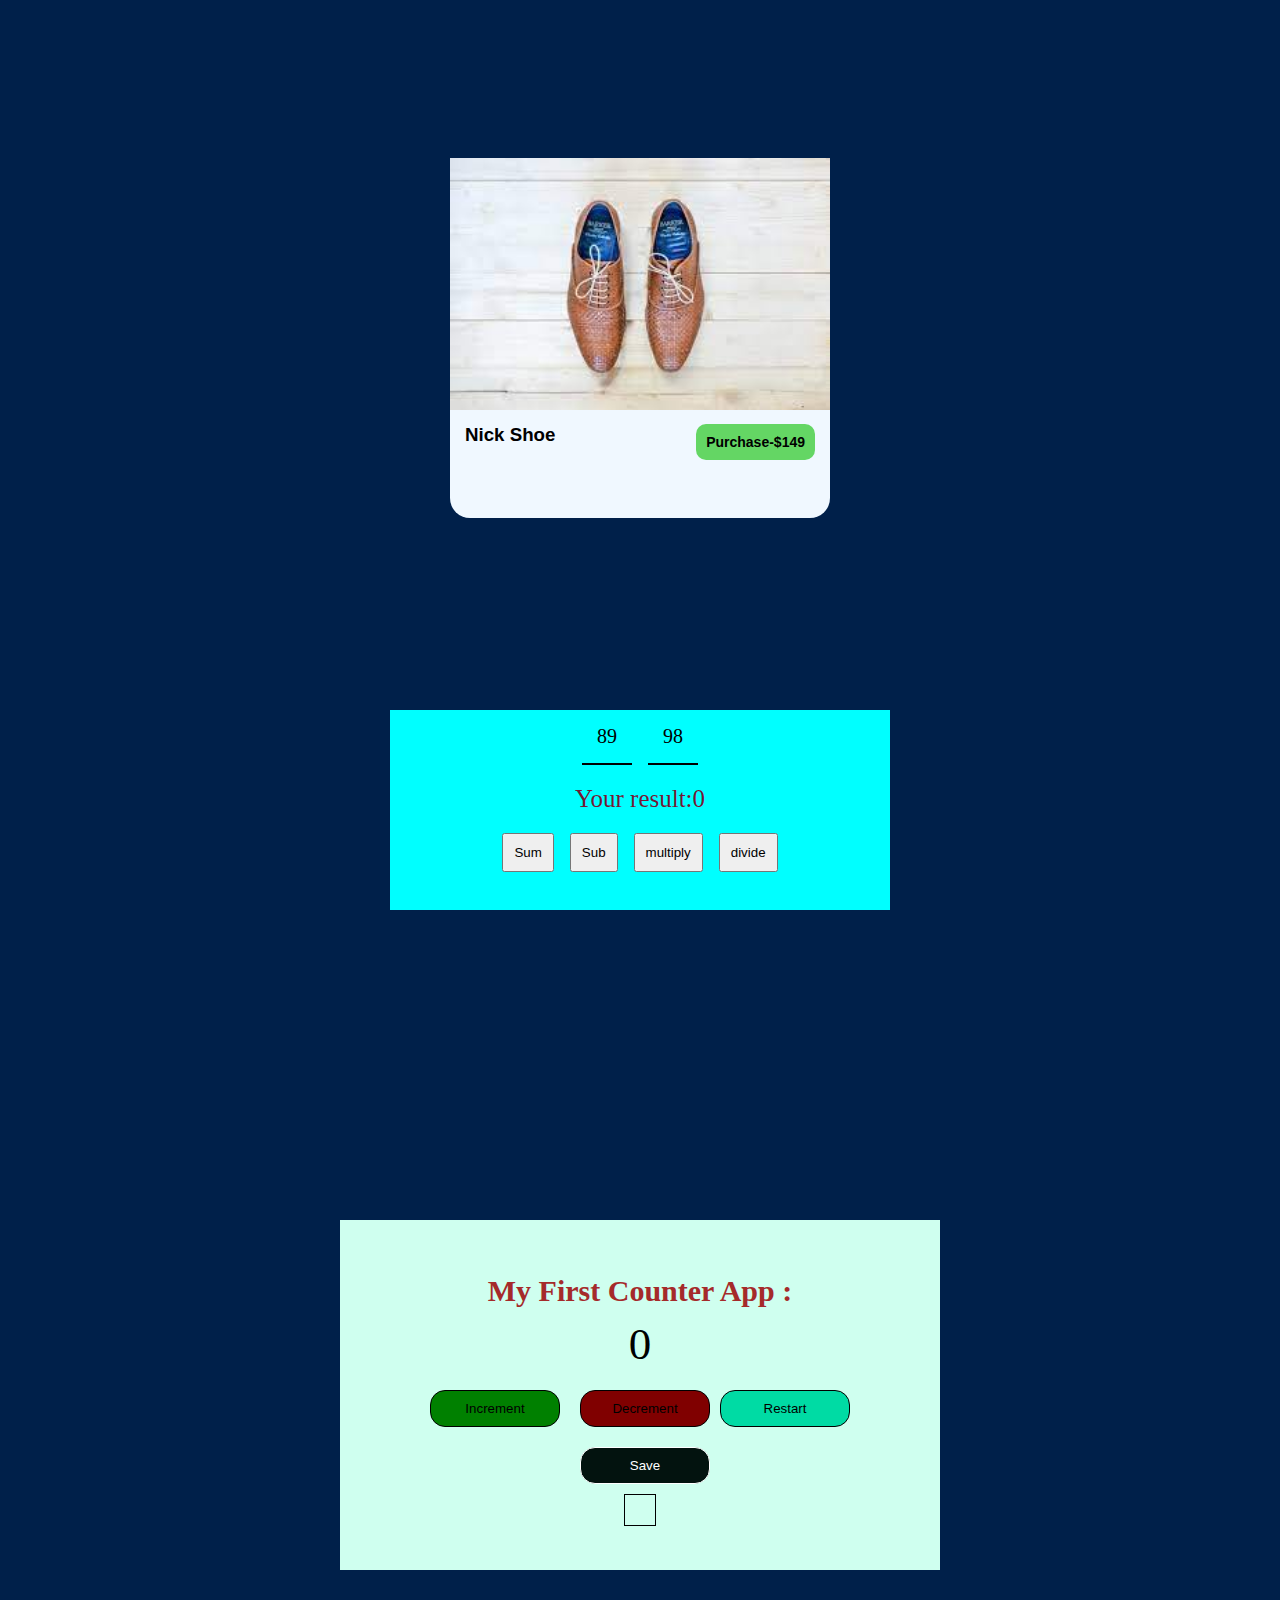
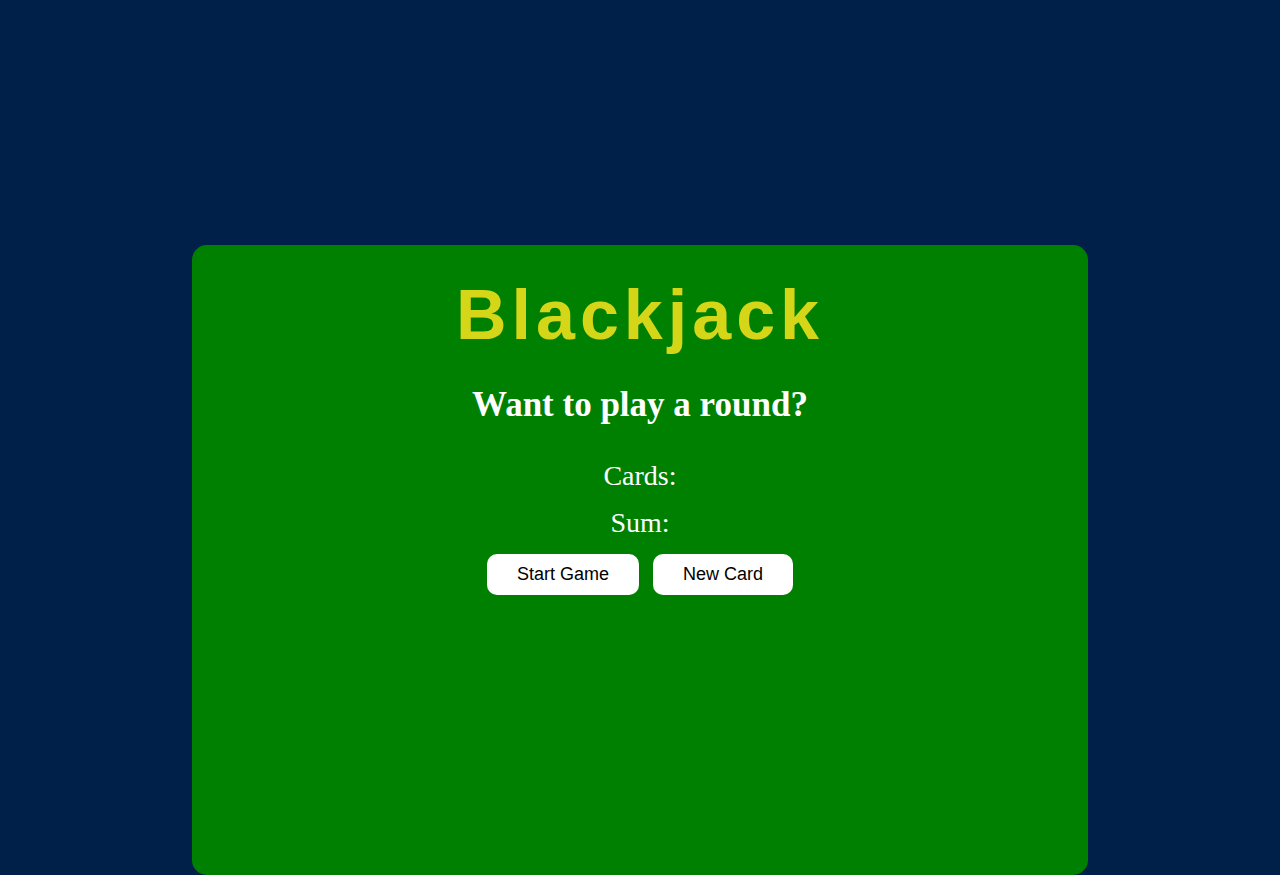
==== lesson-1/index.html @ ee46ca6a "complete-4-mini-js-project" ====
<!DOCTYPE html>
<html lang="en">
  <head>
    <meta charset="UTF-8" />
    <meta http-equiv="X-UA-Compatible" content="IE=edge" />
    <meta name="viewport" content="width=device-width, initial-scale=1.0" />
    <title>e-commerce cart</title>
    <link rel="stylesheet" href="index.css" />
  </head>
  <body>

    <!-- error-messege  -->
    <div class="cart">
      <div class="cart-inner">
        <div class="cart-img">
          <img src="../images/download.jpeg" alt="myshoe" width="100%" />
        </div>
        <div class="cart-details">
          <h3>Nick Shoe</h3>
          <button id="addToCartBtn">Purchase-$149</button>
        </div>
        <p id="error"></p>
      </div>
    </div>



<!-- simple-calculator -->


    <div class="simple-calculator">
      <div class="inner">
        <div class="number">
          <div id="num1">er</div>
          <div id="num2">rge</div>
        </div>
        <p id="result">gre</p>
        <div class="my-btns">
            <button class="btn sum">Sum</button>
             <button class="btn sub">Sub</button>
              <button class="btn multiply">multiply</button>
               <button class="btn divide">divide</button>
        </div>
      </div>
    </div>



    <!-- counter app  -->


    <div class="section1">
      <section class="myFirstCounter">
        <h1>My First Counter App :</h1>
        <div id="countValue">0</div>
        <div class="buttons">
          <button class="mybutton increment">Increment</button>
          <button class="mybutton decrement">Decrement</button>

          <button class="mybutton save">Restart</button>
        </div>
        <div>
          <button class="mybutton btnsave" id="btnsave">Save</button>
        </div>
        <p id="savenumber"></p>
      </section>
    </div>

    <!-- black-jack-cassino -->
        <div class="backjack">
            <div class="backjack-inner">
                <div class="content">
                    <h1>Blackjack</h1>
                    <h3 id="response">Want to play a round?</h3>
                    <p>Cards: <span id="cards"></span> </p>
                    <p>Sum: <span id="sum"></span> </p>
                    <button id="startgame">Start Game</button>
                    <button id="newCard">New Card</button>
                </div>
            </div>
        </div>


    <script src="cart.js"></script>
    <script src="cassino.js"></script>
  </body>
</html>
---- lesson-1/index.css ----
*{
    margin: 0;
    padding: 0;
    box-sizing: border-box;
}
body{
     background-color: #00204a;
}
.cart{
    width: 100%;
    height: 75vh;
    display: flex;
    justify-content: center;
    align-items: center;
}
.cart-inner{
    border-radius: 20px;
    width: 380px;
    height: 360px;
    background-color: aliceblue;
}
.cart-details{

    display: flex;
    justify-content: space-between;
    padding: 10px 15px;
}
.cart-details h3{
    font-family: sans-serif;
    
}
.cart-details button{
    padding: 10px;
    font-size: 14px;
    font-weight: 600;
    background-color: rgb(100, 214, 100);
    border: none;
    transition: 0.5s all ease;
    border-radius: 10px;
}
.cart-details button:hover{
    color: #fff;
    background-color: #00204a;
}
#error{
    padding: 10px;
    font-size: 17px;
    font-weight: 600;
    color: red;
}
.simple-calculator{
    width: 100%;
    height: 30vh;
    display: flex;
    justify-content: center;
    align-items: center;
}
.inner{
    width: 500px;
    height: 200px;
    background-color: aqua;
}
.number{
    justify-content: center;
    display: flex;
    gap: 1rem;
}
#num1,#num2{
    padding: 15px;
    font-size: 20px;
    border-bottom: 2px solid black;
}
#result{
    text-align: center;
    padding: 20px;
    font-size: 25px;
    color: rgba(128, 0, 32, 0.911);
}
.my-btns{
    display: flex;
    justify-content: center;
    gap: 1rem;
}
.btn{
    padding: 10px;
}



.section1{
    width: 100%;
    height: 100vh;
    display: flex;
    justify-content: center;
    align-items: center;
}
.myFirstCounter{
    display: flex;
    flex-direction: column;
    justify-content: center;
    align-items: center;
    height: 350px;
    width: 600px;
    padding: 30px;
    background-color: rgb(207, 255, 239);
}
h1{
    padding: 10px;
    font-size: 30px;
    color: brown;
}
#countValue{
    font-size: 45px;
}
.buttons{
    display: flex;
    justify-content: space-between;
    margin: 20px;
}
.mybutton{
    width: 130px;
    padding: 10px 30px;
    
}
.increment{
    margin-right: 20px;
    background-color: green;
    border-radius: 15px;
    border: 1px solid;
}
.decrement{
   
    background-color: rgb(128, 0, 0);
    border-radius: 15px;
    border: 1px solid;
}
.save{  margin-left: 10px;
        background-color: rgb(0, 219, 164);
        border-radius: 15px;
        border: 1px solid;
}
.btnsave{  margin-left: 10px;
        background-color: rgb(3, 19, 15);
        border-radius: 15px;
        border: 1px solid;
        color: #fff;
}
#savenumber{
    margin-top: 10px;
    padding: 15px;
    font-size: 20px;
    font-weight: 600;
    border: 1px solid;
}
.toggole{
    width: 70px;
    height: 30px;
    background-color: antiquewhite;
    position: absolute;
    top: 50px;
    right: 50px;
    border-radius: 70px;
}
#span{
    width: 25px;
    height: 25px;
    background-color: black;
    border-radius: 50%;
    margin: 3px 5px 7px 5px ;
    margin-bottom: 6px !important;
    transition: 0.5s all;
}
.myspan{
    margin-left:40px !important;
}
.hello{
    display: none;
}





.backjack{
    width: 100%;
    height: 70vh;
    display: flex;
    justify-content: center;
    align-items: center;

}
.backjack-inner{
    border-radius: 15px;
    margin: 0 auto;
    width: 70%;
    height: 100%;
    display: flex;
    justify-content: center;
    background-color: green;
}
.content{
    text-align: center;
    padding: 20px;
}
.content h1{
    font-family: sans-serif;
    color: rgb(214, 214, 25);
    text-align: center;
    font-size: 70px;
    letter-spacing: 5px;
}
.content h3{
    font-size: 35px;
    color: #fff;
    padding: 20px;
}
.content p{
    font-size: 28px;
    color: #fff;
    margin: 15px;
}
#startgame{
    font-size: 18px;
    background-color: #fff;
    border: none;
    border-radius: 10px;
    padding:10px 30px;
    transition: 0.5s all;
}
#startgame:hover{
    color: #fff;
    background-color: #00204a;
}
#newCard{
     font-size: 18px;
    background-color: #fff;
    border: none;
    border-radius: 10px;
    padding:10px 30px;
    transition: 0.5s all;
    margin-left: 10px;
}
#newCard:hover{
    color: #fff;
    background-color: #4a0010;
}
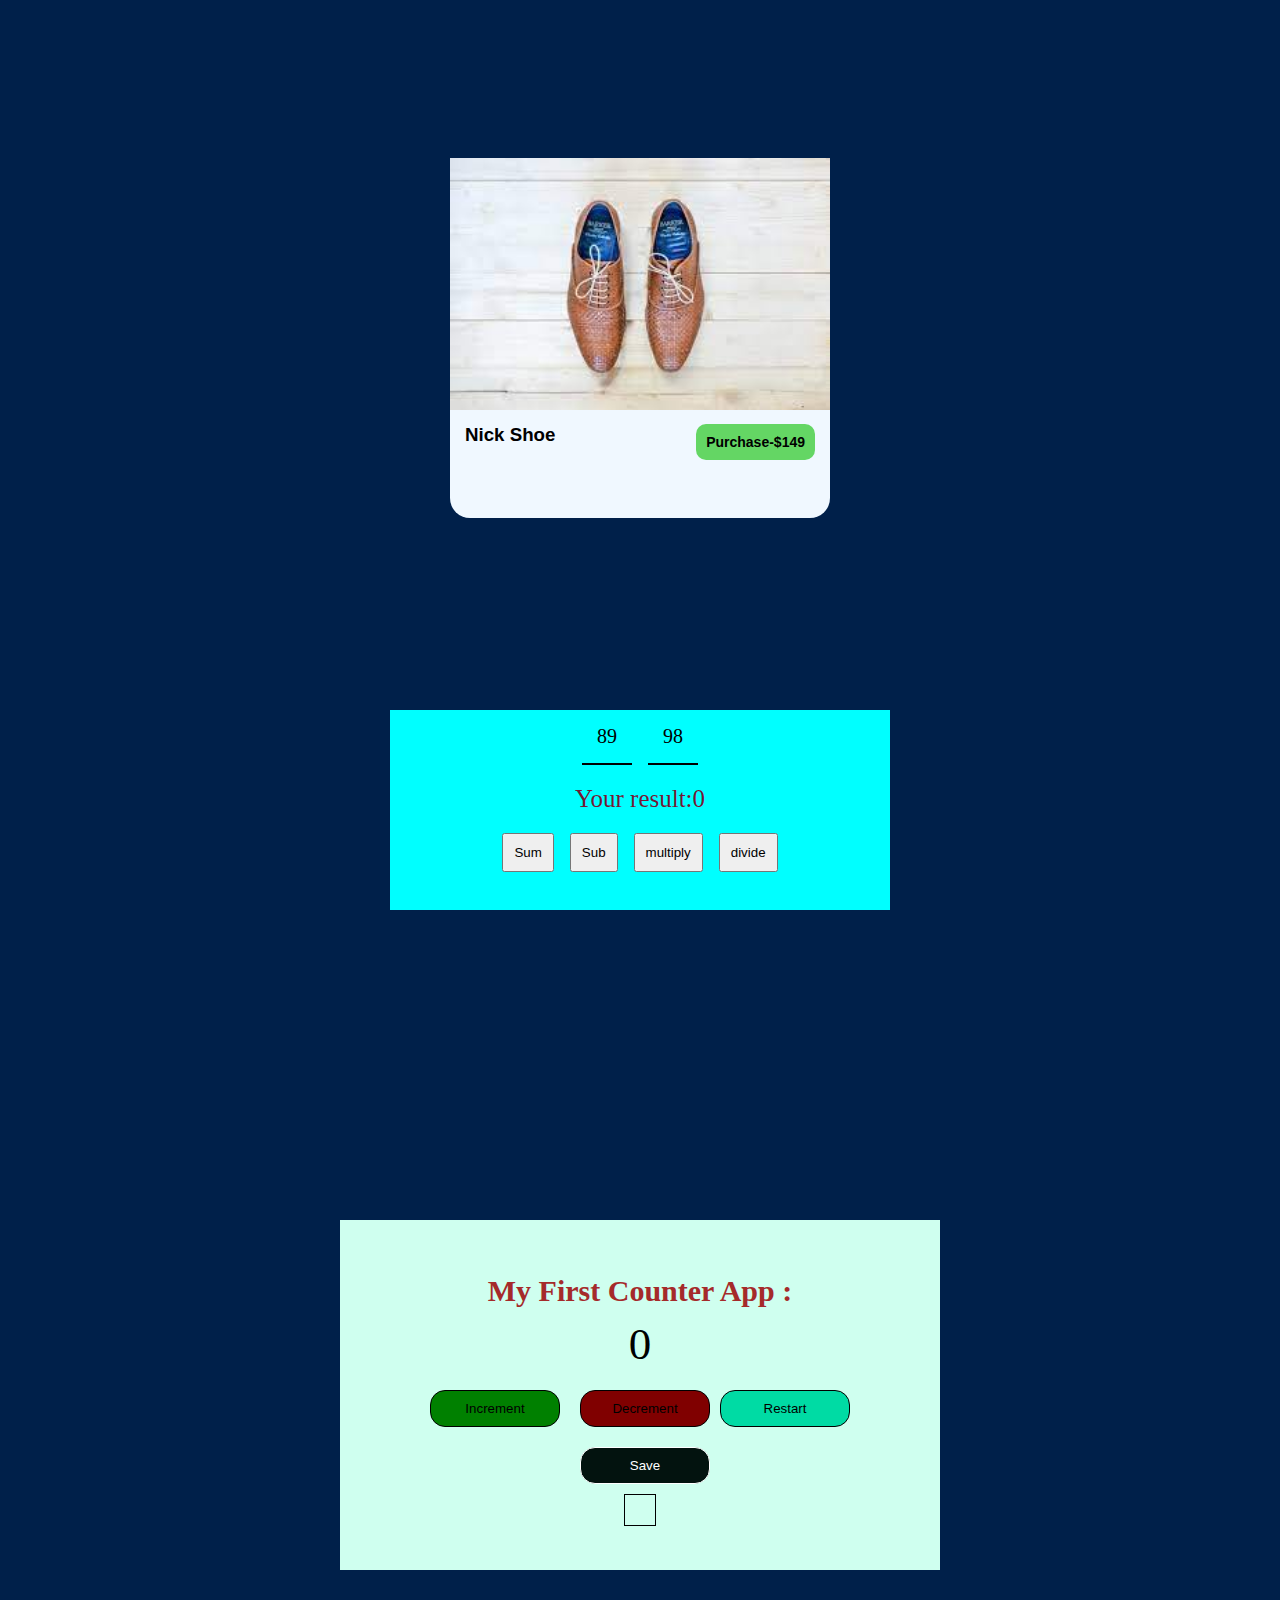
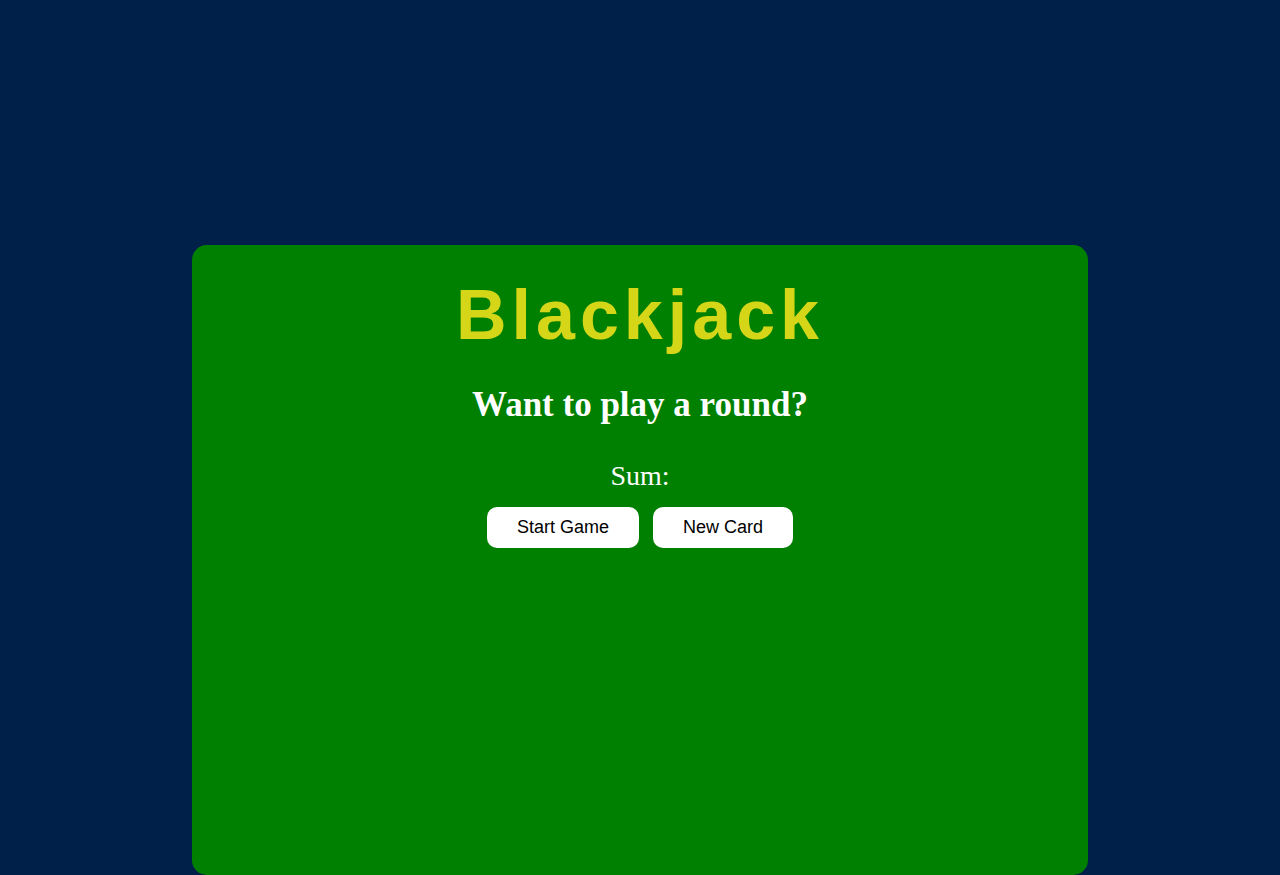
==== commit 0546c0f4: "problem-solving-is-fun" ====
--- a/lesson-1/index.html
+++ b/lesson-1/index.html
@@ -72,7 +72,7 @@
                 <div class="content">
                     <h1>Blackjack</h1>
                     <h3 id="response">Want to play a round?</h3>
-                    <p>Cards: <span id="cards"></span> </p>
+                    <p> <span id="cards"></span> </p>
                     <p>Sum: <span id="sum"></span> </p>
                     <button id="startgame">Start Game</button>
                     <button id="newCard">New Card</button>
@@ -83,5 +83,6 @@
 
     <script src="cart.js"></script>
     <script src="cassino.js"></script>
+    
   </body>
 </html>
--- a/lesson-1/index.css
+++ b/lesson-1/index.css
@@ -243,4 +243,5 @@
 #newCard:hover{
     color: #fff;
     background-color: #4a0010;
-}+}
+
